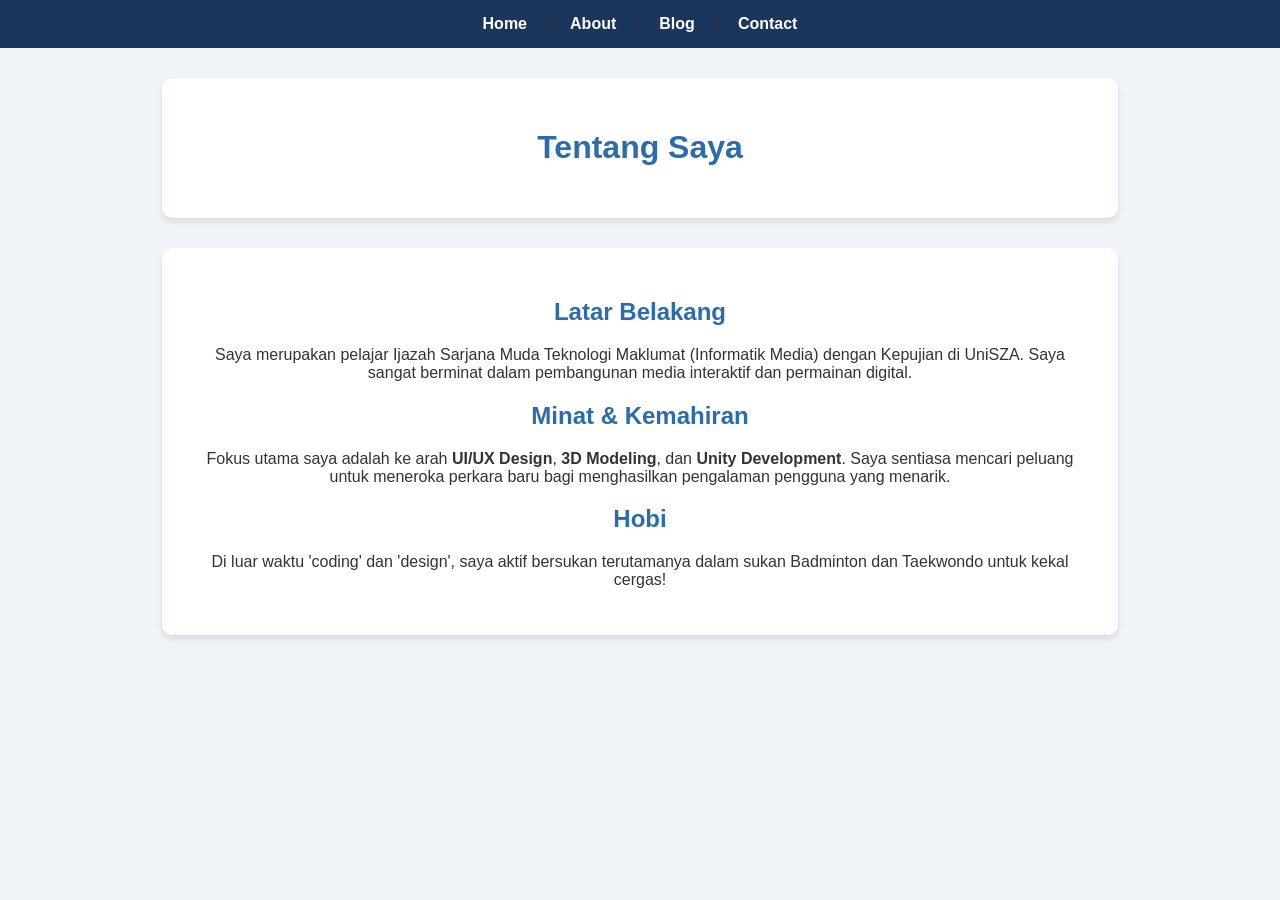
==== about.html @ 3cd73a22 "Added blog posts and detailed README documentation" ====
<!DOCTYPE html>
<html lang="en">
<head>
    <meta charset="UTF-8">
    <meta name="viewport" content="width=device-width, initial-scale=1.0">
    <title>About - Kinonuu</title>
    <link rel="stylesheet" href="style.css">
</head>
<body>
    <nav>
        <a href="index.html">Home</a> | 
        <a href="about.html">About</a> | 
        <a href="blog.html">Blog</a> | 
        <a href="contact.html">Contact</a>
    </nav>

    <header>
        <h1>Tentang Saya</h1>
    </header>

    <section>
        <h2>Latar Belakang</h2>
        <p>Saya merupakan pelajar Ijazah Sarjana Muda Teknologi Maklumat (Informatik Media) dengan Kepujian di UniSZA. Saya sangat berminat dalam pembangunan media interaktif dan permainan digital.</p>
        
        <h2>Minat & Kemahiran</h2>
        <p>Fokus utama saya adalah ke arah <strong>UI/UX Design</strong>, <strong>3D Modeling</strong>, dan <strong>Unity Development</strong>. Saya sentiasa mencari peluang untuk meneroka perkara baru bagi menghasilkan pengalaman pengguna yang menarik.</p>

        <h2>Hobi</h2>
        <p>Di luar waktu 'coding' dan 'design', saya aktif bersukan terutamanya dalam sukan Badminton dan Taekwondo untuk kekal cergas!</p>
    </section>
</body>
</html>
---- style.css ----
body {
    font-family: 'Segoe UI', Tahoma, Geneva, Verdana, sans-serif;
    background-color: #f0f4f8;
    color: #333;
    margin: 0;
    padding: 0;
}

nav {
    background-color: #1a365d;
    padding: 15px;
    text-align: center;
}

nav a {
    color: white;
    text-decoration: none;
    margin: 0 15px;
    font-weight: bold;
    font-size: 16px;
}

nav a:hover {
    color: #63b3ed;
}

header, section {
    background-color: white;
    margin: 30px auto;
    padding: 30px;
    width: 70%;
    border-radius: 10px;
    box-shadow: 0 4px 6px rgba(0,0,0,0.1);
    text-align: center;
}

h1, h2 {
    color: #2b6cb0;
}
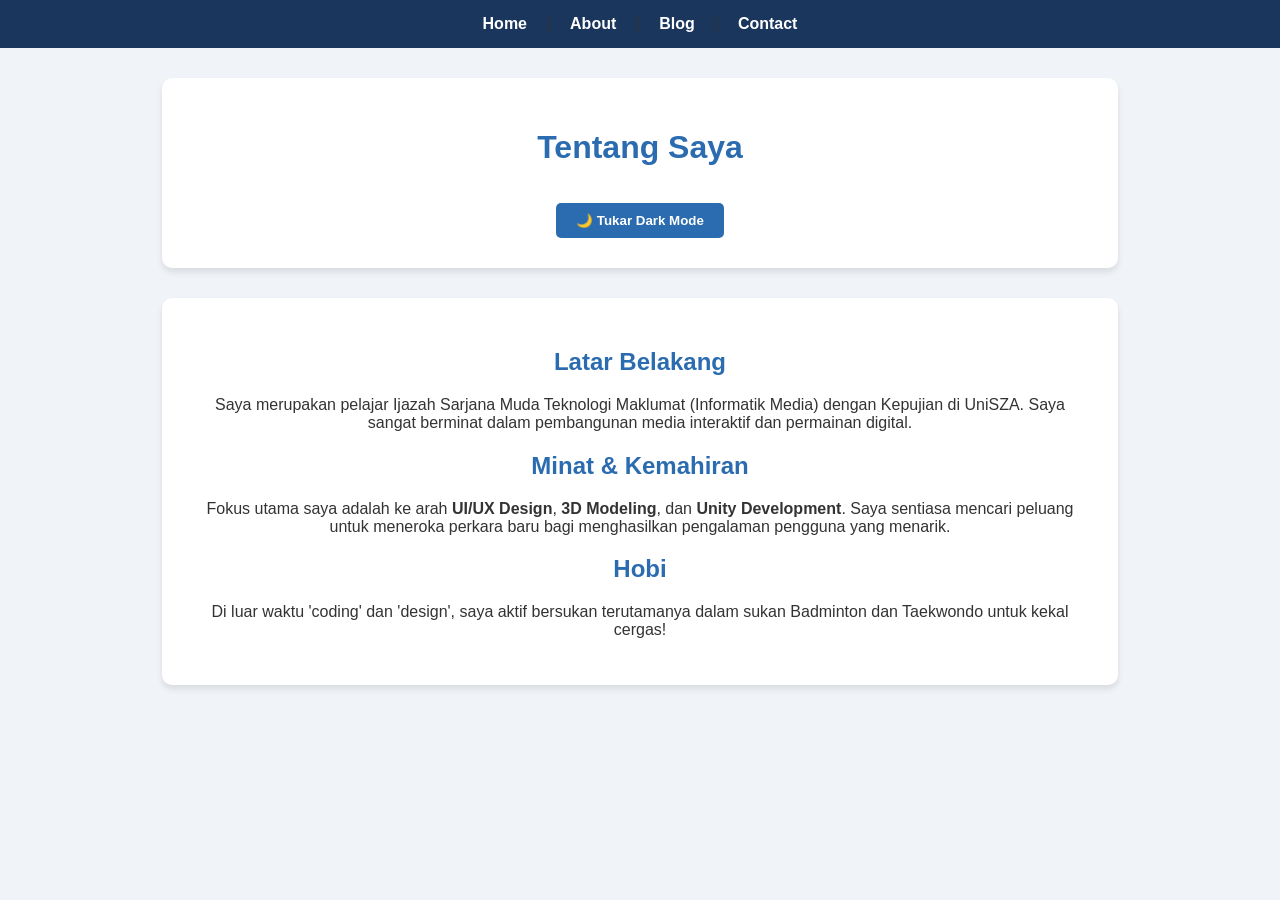
==== commit 788da16f: "Updated Dark Mode to be persistent across all pages using localStorage" ====
--- a/about.html
+++ b/about.html
@@ -16,6 +16,7 @@
 
     <header>
         <h1>Tentang Saya</h1>
+        <button id="darkModeToggle">🌙 Tukar Dark Mode</button>
     </header>
 
     <section>
@@ -28,5 +29,7 @@
         <h2>Hobi</h2>
         <p>Di luar waktu 'coding' dan 'design', saya aktif bersukan terutamanya dalam sukan Badminton dan Taekwondo untuk kekal cergas!</p>
     </section>
+
+    <script src="script.js"></script>
 </body>
 </html>
--- a/style.css
+++ b/style.css
@@ -36,4 +36,34 @@
 
 h1, h2 {
     color: #2b6cb0;
+}
+/* Kod untuk Dark Mode */
+.dark-mode {
+    background-color: #121212;
+    color: #e0e0e0;
+}
+
+.dark-mode header, .dark-mode section {
+    background-color: #1e1e1e;
+    color: #e0e0e0;
+    box-shadow: 0 4px 6px rgba(255,255,255,0.05);
+}
+
+.dark-mode h1, .dark-mode h2 {
+    color: #63b3ed;
+}
+
+button#darkModeToggle {
+    background-color: #2b6cb0;
+    color: white;
+    border: none;
+    padding: 10px 20px;
+    border-radius: 5px;
+    cursor: pointer;
+    margin-top: 15px;
+    font-weight: bold;
+}
+
+button#darkModeToggle:hover {
+    background-color: #1a365d;
 }
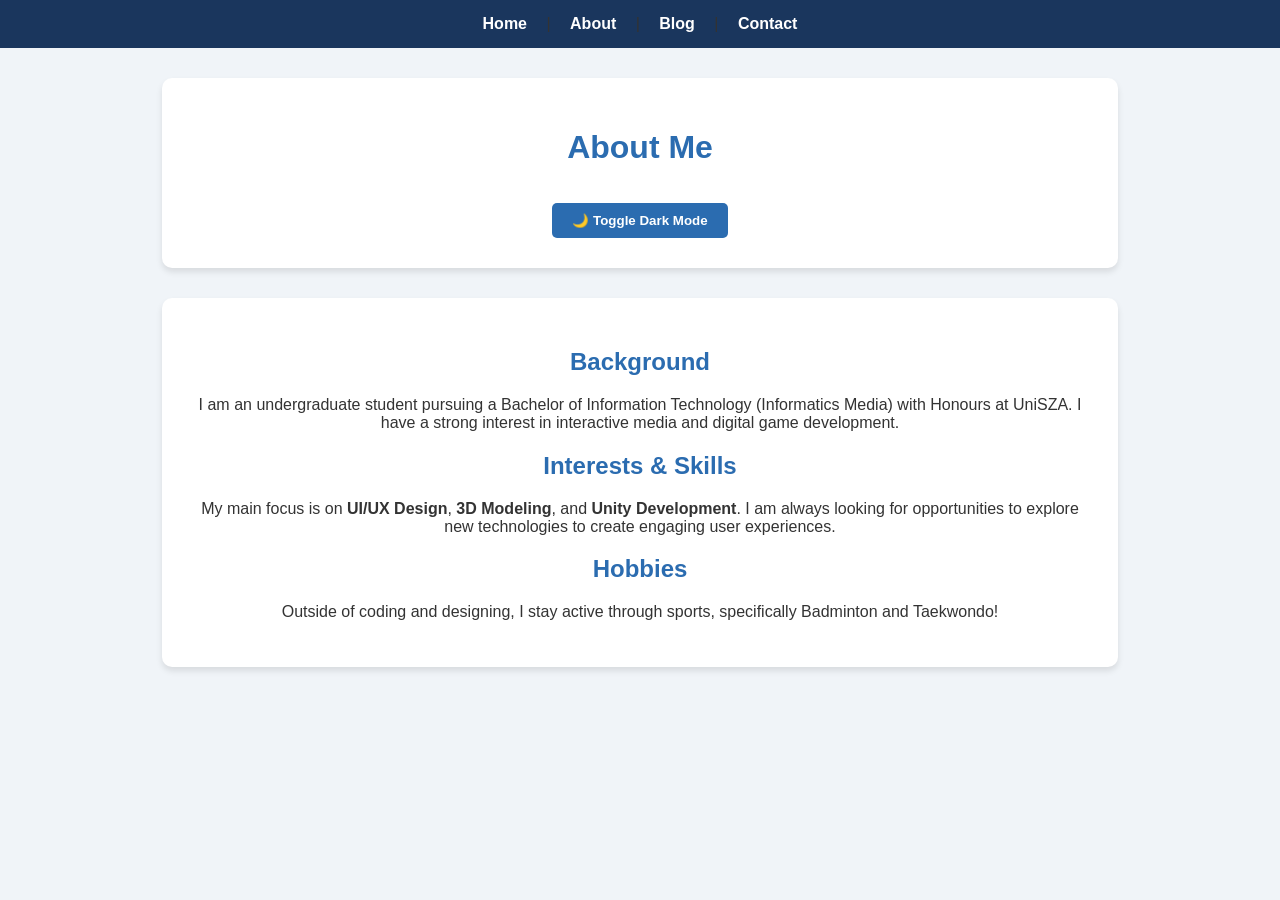
==== commit 29471a72: "Translated content to English and added profile picture" ====
--- a/about.html
+++ b/about.html
@@ -15,19 +15,19 @@
     </nav>
 
     <header>
-        <h1>Tentang Saya</h1>
-        <button id="darkModeToggle">🌙 Tukar Dark Mode</button>
+        <h1>About Me</h1>
+        <button id="darkModeToggle">🌙 Toggle Dark Mode</button>
     </header>
 
     <section>
-        <h2>Latar Belakang</h2>
-        <p>Saya merupakan pelajar Ijazah Sarjana Muda Teknologi Maklumat (Informatik Media) dengan Kepujian di UniSZA. Saya sangat berminat dalam pembangunan media interaktif dan permainan digital.</p>
+        <h2>Background</h2>
+        <p>I am an undergraduate student pursuing a Bachelor of Information Technology (Informatics Media) with Honours at UniSZA. I have a strong interest in interactive media and digital game development.</p>
         
-        <h2>Minat & Kemahiran</h2>
-        <p>Fokus utama saya adalah ke arah <strong>UI/UX Design</strong>, <strong>3D Modeling</strong>, dan <strong>Unity Development</strong>. Saya sentiasa mencari peluang untuk meneroka perkara baru bagi menghasilkan pengalaman pengguna yang menarik.</p>
+        <h2>Interests & Skills</h2>
+        <p>My main focus is on <strong>UI/UX Design</strong>, <strong>3D Modeling</strong>, and <strong>Unity Development</strong>. I am always looking for opportunities to explore new technologies to create engaging user experiences.</p>
 
-        <h2>Hobi</h2>
-        <p>Di luar waktu 'coding' dan 'design', saya aktif bersukan terutamanya dalam sukan Badminton dan Taekwondo untuk kekal cergas!</p>
+        <h2>Hobbies</h2>
+        <p>Outside of coding and designing, I stay active through sports, specifically Badminton and Taekwondo!</p>
     </section>
 
     <script src="script.js"></script>
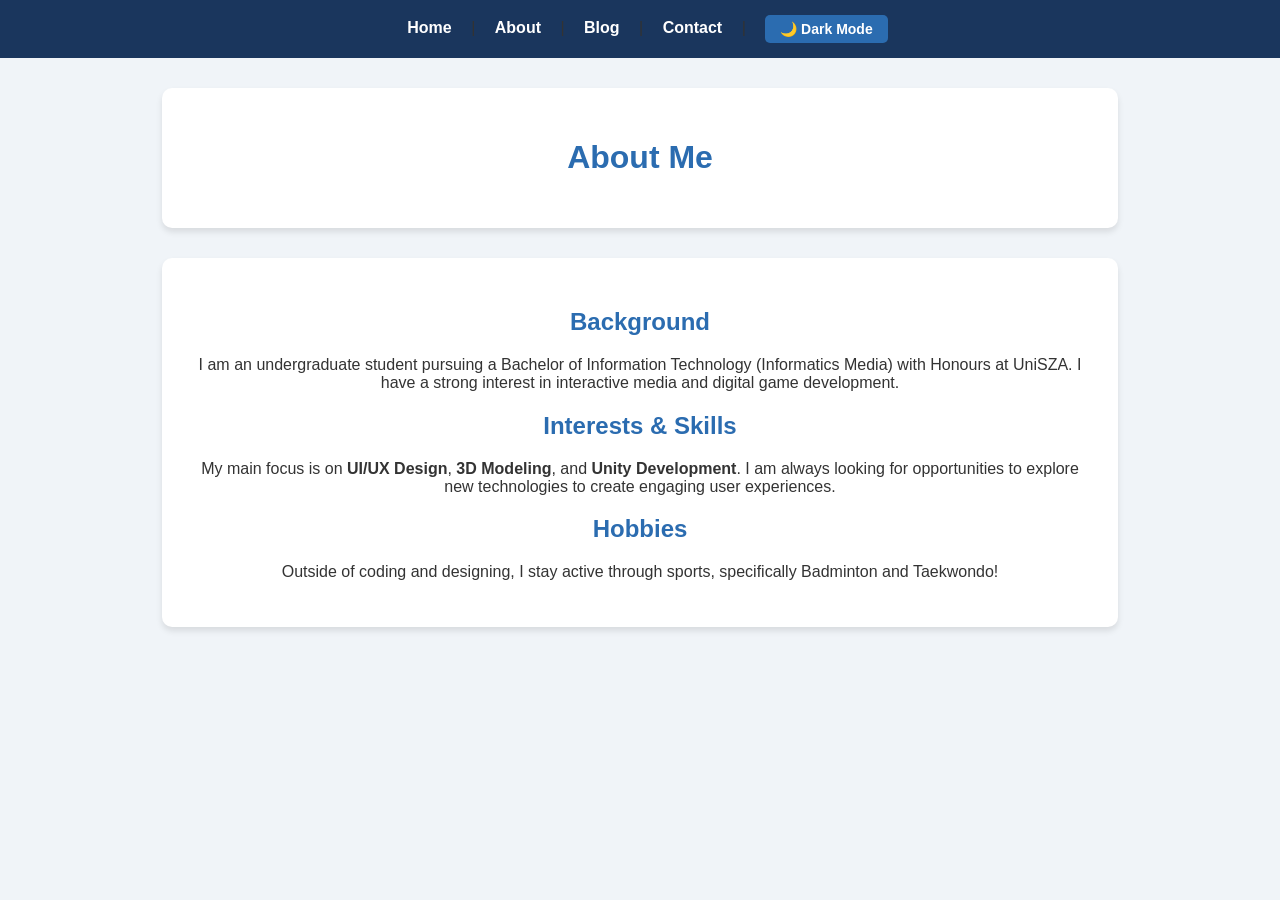
==== commit a2b2c2c5: "Moved Dark Mode toggle to navigation bar for better UI/UX" ====
--- a/about.html
+++ b/about.html
@@ -11,12 +11,12 @@
         <a href="index.html">Home</a> | 
         <a href="about.html">About</a> | 
         <a href="blog.html">Blog</a> | 
-        <a href="contact.html">Contact</a>
+        <a href="contact.html">Contact</a> |
+        <button id="darkModeToggle">🌙 Dark Mode</button>
     </nav>
 
     <header>
         <h1>About Me</h1>
-        <button id="darkModeToggle">🌙 Toggle Dark Mode</button>
     </header>
 
     <section>
--- a/style.css
+++ b/style.css
@@ -57,13 +57,16 @@
     background-color: #2b6cb0;
     color: white;
     border: none;
-    padding: 10px 20px;
+    padding: 6px 15px;
     border-radius: 5px;
     cursor: pointer;
-    margin-top: 15px;
+    margin-left: 15px;
     font-weight: bold;
+    font-size: 14px;
+    vertical-align: middle;
 }
 
 button#darkModeToggle:hover {
-    background-color: #1a365d;
+    background-color: #63b3ed;
+    color: #1a365d;
 }
